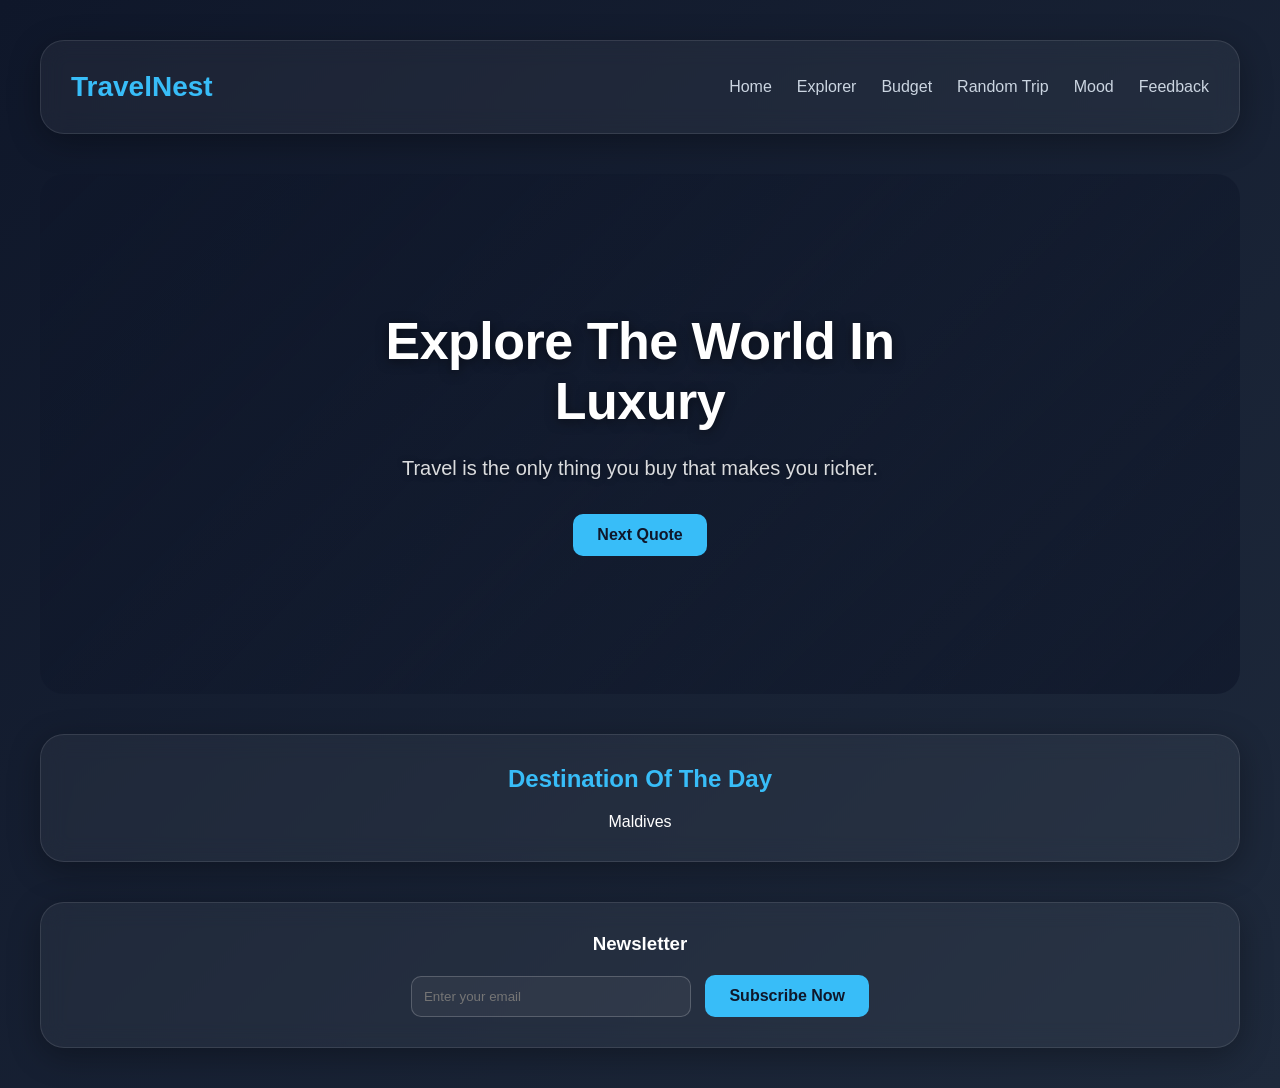
==== index.html @ 4384588a "My first commit" ====
<!DOCTYPE html>
<html lang="en">
<head>
<meta charset="UTF-8">
<meta name="viewport" content="width=device-width, initial-scale=1.0">
<title>TravelNest</title>
<link rel="stylesheet" href="style.css">
</head>
<body>

<nav class="navbar glass">
    <h2>TravelNest</h2>
    <div class="menu-btn" onclick="toggleMenu()">☰</div>
    <ul class="nav-links">
        <li><a href="index.html">Home</a></li>
        <li><a href="explorer.html">Explorer</a></li>
        <li><a href="budget.html">Budget</a></li>
        <li><a href="random.html">Random Trip</a></li>
        <li><a href="mood.html">Mood</a></li>
        <li><a href="feedback.html">Feedback</a></li>
    </ul>
</nav>

<div class="container">
    <header class="hero" style="background-image: url('https://images.unsplash.com/photo-1476514525535-07fb3b4ae5f1?auto=format&fit=crop&w=1920&q=80');">
        <div class="hero-overlay"></div>
        <div class="hero-text">
            <h1>Explore The World In Luxury</h1>
            <p id="quote">Travel is the only thing you buy that makes you richer.</p>
            <button onclick="changeQuote()">Next Quote</button>
        </div>
    </header>

    <section class="glass section">
        <h2>Destination Of The Day</h2>
        <p id="dailyDestination"></p>
    </section>

    <footer class="glass footer">
        <h3>Newsletter</h3>
        <div class="newsletter-form">
            <input type="email" id="email" placeholder="Enter your email">
            <button onclick="saveEmail()">Subscribe Now</button>
        </div>
    </footer>
</div>

<script src="script.js"></script>
</body>
</html>
---- style.css ----
* {
    margin: 0;
    padding: 0;
    box-sizing: border-box;
    font-family: 'Segoe UI', Tahoma, Geneva, Verdana, sans-serif;
}

body {
    background: linear-gradient(135deg, #0f172a, #1e293b);
    color: white;
    min-height: 100vh;
    padding: 40px;
}

.navbar {
    display: flex;
    justify-content: space-between;
    align-items: center;
    margin-bottom: 40px;
}

.navbar h2 {
    color: #38bdf8;
    font-size: 28px;
}

.nav-links {
    display: flex;
    gap: 25px;
    list-style: none;
}

.nav-links a {
    color: #cbd5e1;
    text-decoration: none;
    font-weight: 500;
}

.nav-links a:hover {
    color: white;
}

.glass {
    background: rgba(255, 255, 255, 0.05);
    backdrop-filter: blur(12px);
    border: 1px solid rgba(255, 255, 255, 0.1);
    border-radius: 24px;
    padding: 30px;
    box-shadow: 0 8px 32px rgba(0, 0, 0, 0.3);
}

.hero {
    position: relative;
    width: 100%;
    min-height: 520px;
    border-radius: 24px;
    overflow: hidden;
    margin-bottom: 40px;
    background-size: cover;
    background-position: center;
    background-repeat: no-repeat;
    display: flex;
    align-items: center;
    justify-content: center;
}

.hero-overlay {
    position: absolute;
    inset: 0;
    background: linear-gradient(
        135deg,
        rgba(15, 23, 42, 0.70) 0%,
        rgba(15, 23, 42, 0.45) 50%,
        rgba(15, 23, 42, 0.70) 100%
    );
    z-index: 1;
}

.hero-text {
    position: relative;
    z-index: 2;
    text-align: center;
    max-width: 700px;
    padding: 40px 30px;
}

.hero h1 {
    font-size: 52px;
    margin-bottom: 20px;
    line-height: 1.15;
    color: #ffffff;
    text-shadow: 0 2px 12px rgba(0, 0, 0, 0.5);
    letter-spacing: -0.5px;
}

.hero p {
    font-size: 20px;
    color: rgba(255, 255, 255, 0.85);
    margin-bottom: 30px;
    text-shadow: 0 1px 6px rgba(0, 0, 0, 0.4);
    line-height: 1.6;
}

button {
    padding: 12px 24px;
    border: none;
    border-radius: 10px;
    background: #38bdf8;
    color: #0f172a;
    cursor: pointer;
    font-weight: bold;
    font-size: 16px;
}

button:hover {
    background: #7dd3fc;
}

.section {
    margin-top: 40px;
    text-align: center;
}

.section h2 {
    margin-bottom: 20px;
    color: #38bdf8;
}

.footer {
    margin-top: 40px;
    text-align: center;
}

.footer h3 {
    margin-bottom: 20px;
}

.footer input {
    padding: 12px;
    width: 280px;
    border: 1px solid rgba(255, 255, 255, 0.2);
    background: rgba(255, 255, 255, 0.05);
    color: white;
    border-radius: 10px;
    margin-right: 10px;
    outline: none;
}

.footer input:focus {
    border-color: #38bdf8;
}

@media(max-width:768px) {

    .hero {
        min-height: 380px;
    }

    .navbar {
        flex-direction: column;
        gap: 15px;
    }

    .nav-links {
        flex-wrap: wrap;
        justify-content: center;
    }

    .hero h1 {
        font-size: 30px;
    }

}

/* --- Explorer Page CSS --- */

.filters {
    display: flex;
    gap: 10px;
    justify-content: center;
    margin-top: 20px;
    flex-wrap: wrap;
}

.filters input, .filters select {
    padding: 10px 15px;
    border-radius: 8px;
    border: 1px solid rgba(255, 255, 255, 0.2);
    background: rgba(255, 255, 255, 0.1);
    color: white;
    outline: none;
}

.filters input::placeholder {
    color: #cbd5e1;
}

.filters button {
    padding: 10px 20px;
}

#cardContainer {
    display: grid;
    grid-template-columns: repeat(auto-fill, minmax(260px, 1fr));
    gap: 25px;
    margin-top: 40px;
    padding-bottom: 40px;
}

.destination-card {
    background: white;
    color: #0f172a;
    border-radius: 12px;
    overflow: hidden;
    cursor: pointer;
    box-shadow: 0 4px 6px rgba(0, 0, 0, 0.1);
}

.destination-card:hover {
    box-shadow: 0 10px 15px rgba(0, 0, 0, 0.2);
}

.card-img-wrapper {
    height: 160px;
    width: 100%;
    background-color: #e2e8f0; /* Light grey placeholder color */
    overflow: hidden;
}

.card-img-wrapper img {
    width: 100%;
    height: 100%;
    object-fit: cover;
}

.card-info {
    padding: 20px;
}

.card-info h3 {
    margin-bottom: 5px;
    font-size: 20px;
    color: #0f172a;
}

.card-info p {
    font-size: 14px;
    color: #64748b;
}

/* Modal CSS matching the image */
.modal {
    position: fixed;
    top: 0;
    left: 0;
    width: 100%;
    height: 100%;
    background: rgba(0, 0, 0, 0.6);
    display: none;
    justify-content: center;
    align-items: center;
    z-index: 1000;
}

.modal-content {
    background: white;
    color: #0f172a;
    width: 90%;
    max-width: 600px;
    padding: 30px;
    border-radius: 12px;
    position: relative;
    box-shadow: 0 20px 25px -5px rgba(0, 0, 0, 0.1), 0 10px 10px -5px rgba(0, 0, 0, 0.04);
}

.close-btn {
    position: absolute;
    top: 15px;
    right: 20px;
    font-size: 24px;
    cursor: pointer;
    color: #64748b;
}

.close-btn:hover {
    color: #0f172a;
}

#modalTitle {
    font-size: 28px;
    margin-bottom: 15px;
    color: #0f172a;
}

.modal-desc {
    font-size: 16px;
    line-height: 1.5;
    color: #475569;
    margin-bottom: 25px;
}

.modal-content h3 {
    font-size: 20px;
    margin-bottom: 10px;
    margin-top: 20px;
    color: #0f172a;
}

.attractions-list {
    margin-bottom: 25px;
    padding-left: 20px;
    color: #475569;
    line-height: 1.6;
}

.budget-table {
    width: 100%;
    border-collapse: collapse;
    margin-top: 10px;
}

.budget-table th, .budget-table td {
    border: 1px solid #e2e8f0;
    padding: 12px 15px;
    text-align: left;
}

.budget-table th {
    background-color: #f8fafc;
    font-weight: 600;
    color: #0f172a;
}

.budget-table td {
    color: #475569;
}

.progress-wrap{
    width:100%;
    height:22px;
    background:rgba(255,255,255,0.08);
    border-radius:30px;
    overflow:hidden;
    margin-top:15px;
}

.progress-bar{
    width:0%;
    height:100%;
    background:linear-gradient(90deg,#ffd86b,#ffb347);
    border-radius:30px;
}

/* ========================================
   Budget Page Styles
   ======================================== */

.page-box {
    margin-bottom: 24px;
    padding: 32px 36px;
    text-align: center;
}

/* --- Header Section --- */
.page-box h1 {
    font-size: 36px;
    color: #38bdf8;
    margin-bottom: 8px;
}

.page-box > p {
    color: #94a3b8;
    font-size: 16px;
    line-height: 1.6;
}

/* --- Form Controls --- */
.page-box .filters {
    gap: 14px;
    margin-top: 0;
}

.page-box .filters select,
.page-box .filters input[type="number"] {
    padding: 12px 18px;
    border-radius: 12px;
    border: 1px solid rgba(255, 255, 255, 0.12);
    background: rgba(255, 255, 255, 0.06);
    color: #e2e8f0;
    font-size: 15px;
    min-width: 200px;
    outline: none;
}

.page-box .filters select:focus,
.page-box .filters input[type="number"]:focus {
    border-color: #38bdf8;
}

.page-box .filters input[type="number"]::placeholder {
    color: #64748b;
}

/* Custom select arrow */
.page-box .filters select {
    background-image: url("data:image/svg+xml,%3Csvg xmlns='http://www.w3.org/2000/svg' width='12' height='12' viewBox='0 0 12 12'%3E%3Cpath fill='%2394a3b8' d='M6 8.825L.35 3.175l.7-.7L6 7.425l4.95-4.95.7.7z'/%3E%3C/svg%3E");
    background-repeat: no-repeat;
    background-position: right 14px center;
    padding-right: 36px;
}

.page-box .filters select option {
    background: #1e293b;
    color: #e2e8f0;
}

/* --- Results Section --- */
.page-box h2 {
    font-size: 24px;
    color: #38bdf8;
    margin-bottom: 16px;
}

/* Total cost callout */
.page-box h3#totalCost,
.page-box h3 {
    font-size: 42px;
    font-weight: 700;
    color: #ffd86b;
    margin: 16px 0 12px;
}

/* Trip text & status */
#tripText {
    color: #cbd5e1;
    font-size: 15px;
    line-height: 1.5;
}

#budgetStatus {
    font-size: 14px;
    font-weight: 600;
    color: #94a3b8;
    letter-spacing: 0.5px;
    text-transform: uppercase;
    margin-bottom: 4px;
}

/* Progress bar tweaks */
.page-box .progress-wrap {
    margin-top: 20px;
    height: 14px;
    border-radius: 20px;
    background: rgba(255, 255, 255, 0.06);
    border: 1px solid rgba(255, 255, 255, 0.08);
}

.page-box .progress-bar {
    height: 100%;
    border-radius: 20px;
}

/* Save / action buttons inside page-box */
.page-box button {
    margin-top: 12px;
    padding: 13px 32px;
    border-radius: 12px;
    font-size: 15px;
    font-weight: 700;
    letter-spacing: 0.3px;
    text-transform: uppercase;
}

/* --- Saved Budget Section --- */
#savedTrip {
    color: #94a3b8;
    font-size: 15px;
    padding: 16px;
    border-radius: 12px;
    background: rgba(255, 255, 255, 0.03);
    border: 1px dashed rgba(255, 255, 255, 0.1);
    margin-top: 12px;
    line-height: 1.8;
    text-align: left;
    white-space: pre-line;
}

/* ========================================
   Budget Page Responsive
   ======================================== */
@media (max-width: 768px) {
    .page-box {
        padding: 24px 20px;
        margin-bottom: 18px;
    }

    .page-box h1 {
        font-size: 26px;
    }

    .page-box h3#totalCost,
    .page-box h3 {
        font-size: 36px;
    }

    .page-box .filters select,
    .page-box .filters input[type="number"] {
        min-width: 100%;
    }

    .page-box .filters {
        flex-direction: column;
        align-items: stretch;
    }
}

/* Mobile menu toggle */
.menu-btn {
    display: none;
    font-size: 28px;
    cursor: pointer;
    color: #38bdf8;
}

@media (max-width: 768px) {
    .menu-btn {
        display: block;
    }

    .nav-links {
        display: none;
        flex-direction: column;
        width: 100%;
        text-align: center;
        gap: 12px;
        padding-top: 10px;
    }

    .nav-links.active {
        display: flex;
    }
}

.center-box{
    text-align:center;
}

.random-card{
    margin:auto;
    margin-top:20px;
    max-width:400px;
    padding:25px;
    border-radius:10px;
    font-size:24px;
    font-weight:bold;
    color:#ffd86b;
    background:rgba(255,255,255,0.05);
}

#wishlistText {
    color:#94a3b8;
    font-size:15px;
    padding:14px;
    margin-top:10px;
    line-height:1.8;
    text-align:left;
    white-space:pre-line;
}
#travelResult {
    color: #94a3b8;
    font-size: 15px;
    padding: 14px;
    margin-top: 10px;
    line-height: 1.8;
    text-align: left;
    white-space: pre-line;
}

textarea{
    width:100%;
    min-height:140px;
    padding:12px;
    border:none;
    border-radius:10px;
    resize:none;
}

#formResult{
    margin-top:15px;
    color:#ffd86b;
    font-size:18px;
}

.faq-box{
    margin-top:10px;
}

.faq-btn{
    width:100%;
    text-align:left;
    margin-top:10px;
    background:rgba(255,255,255,0.08);
    color:white;
}

.faq-answer{
    display:none;
    padding:15px;
    margin-top:5px;
    border-radius:12px;
    background:rgba(255,255,255,0.05);
    line-height:1.7;
}
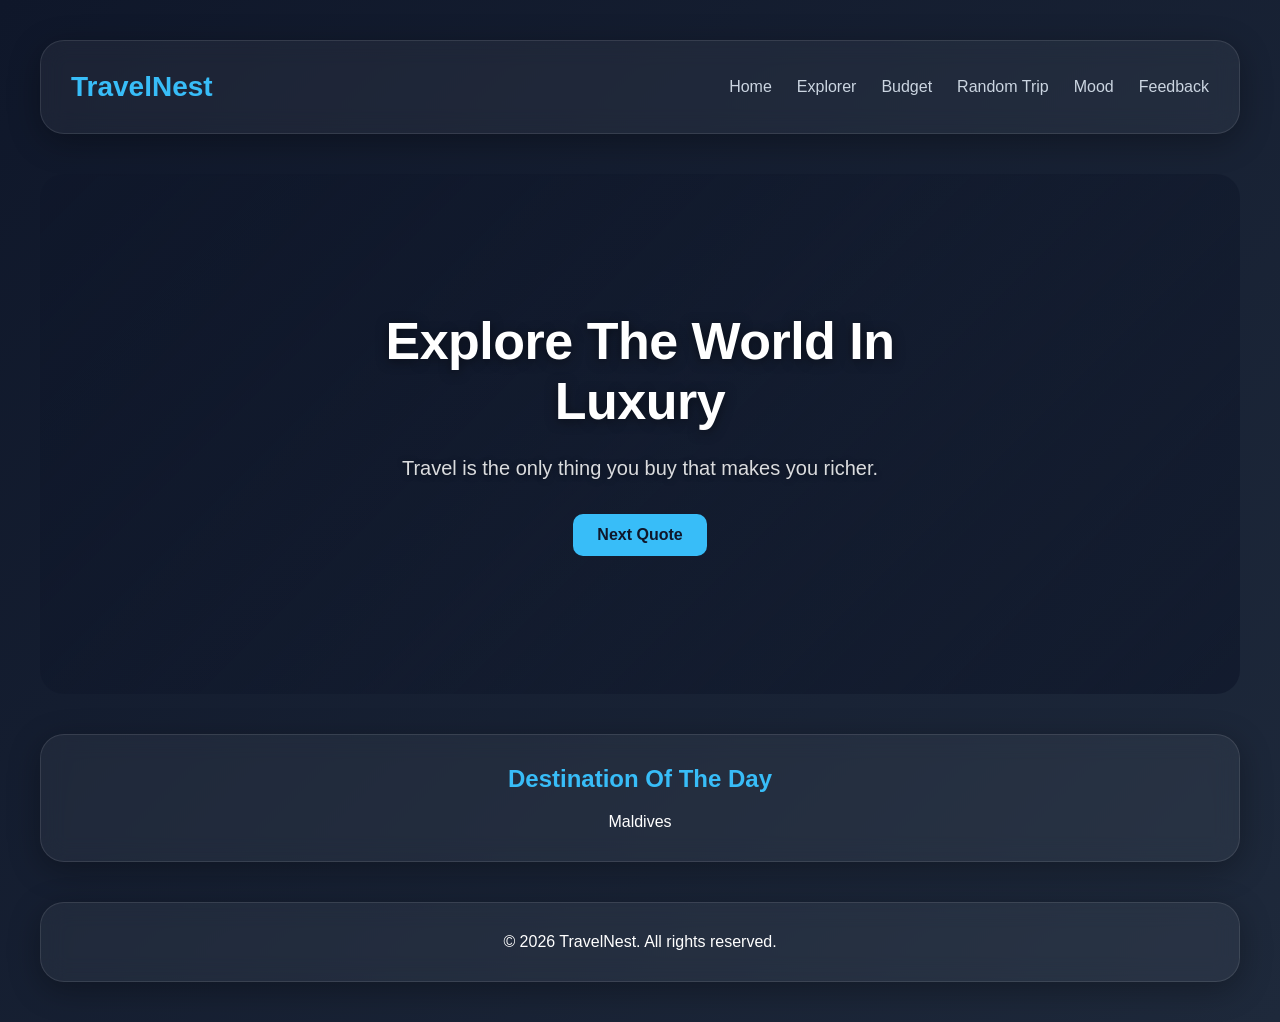
==== commit a0a45999: "Added the footer and images" ====
--- a/index.html
+++ b/index.html
@@ -1,50 +1,53 @@
-<!DOCTYPE html>
-<html lang="en">
-<head>
-<meta charset="UTF-8">
-<meta name="viewport" content="width=device-width, initial-scale=1.0">
-<title>TravelNest</title>
-<link rel="stylesheet" href="style.css">
-</head>
-<body>
-
-<nav class="navbar glass">
-    <h2>TravelNest</h2>
-    <div class="menu-btn" onclick="toggleMenu()">☰</div>
-    <ul class="nav-links">
-        <li><a href="index.html">Home</a></li>
-        <li><a href="explorer.html">Explorer</a></li>
-        <li><a href="budget.html">Budget</a></li>
-        <li><a href="random.html">Random Trip</a></li>
-        <li><a href="mood.html">Mood</a></li>
-        <li><a href="feedback.html">Feedback</a></li>
-    </ul>
-</nav>
-
-<div class="container">
-    <header class="hero" style="background-image: url('https://images.unsplash.com/photo-1476514525535-07fb3b4ae5f1?auto=format&fit=crop&w=1920&q=80');">
-        <div class="hero-overlay"></div>
-        <div class="hero-text">
-            <h1>Explore The World In Luxury</h1>
-            <p id="quote">Travel is the only thing you buy that makes you richer.</p>
-            <button onclick="changeQuote()">Next Quote</button>
-        </div>
-    </header>
-
-    <section class="glass section">
-        <h2>Destination Of The Day</h2>
-        <p id="dailyDestination"></p>
-    </section>
-
-    <footer class="glass footer">
-        <h3>Newsletter</h3>
-        <div class="newsletter-form">
-            <input type="email" id="email" placeholder="Enter your email">
-            <button onclick="saveEmail()">Subscribe Now</button>
-        </div>
-    </footer>
-</div>
-
-<script src="script.js"></script>
-</body>
+<!DOCTYPE html>
+<html lang="en">
+
+<head>
+    <meta charset="UTF-8">
+    <meta name="viewport" content="width=device-width, initial-scale=1.0">
+    <title>TravelNest</title>
+    <link rel="stylesheet" href="style.css">
+</head>
+
+<body>
+
+    <nav class="navbar glass">
+        <h2>TravelNest</h2>
+        <div class="menu-btn" onclick="toggleMenu()">☰</div>
+        <ul class="nav-links">
+            <li><a href="index.html">Home</a></li>
+            <li><a href="explorer.html">Explorer</a></li>
+            <li><a href="budget.html">Budget</a></li>
+            <li><a href="random.html">Random Trip</a></li>
+            <li><a href="mood.html">Mood</a></li>
+            <li><a href="feedback.html">Feedback</a></li>
+        </ul>
+    </nav>
+
+    <div class="container">
+        <header class="hero"
+            style="background-image: url('https://images.unsplash.com/photo-1476514525535-07fb3b4ae5f1?auto=format&fit=crop&w=1920&q=80');">
+            <div class="hero-overlay"></div>
+            <div class="hero-text">
+                <h1>Explore The World In Luxury</h1>
+                <p id="quote">Travel is the only thing you buy that makes you richer.</p>
+                <button onclick="changeQuote()">Next Quote</button>
+            </div>
+        </header>
+
+        <section class="glass section">
+            <h2>Destination Of The Day</h2>
+            <p id="dailyDestination"></p>
+        </section>
+
+    </div>
+
+    <footer class="glass footer">
+        <div class="footer-bottom">
+            <p>&copy; 2026 TravelNest. All rights reserved.</p>
+        </div>
+    </footer>
+
+    <script src="script.js"></script>
+</body>
+
 </html>
--- a/style.css
+++ b/style.css
@@ -1,613 +1,615 @@
-* {
-    margin: 0;
-    padding: 0;
-    box-sizing: border-box;
-    font-family: 'Segoe UI', Tahoma, Geneva, Verdana, sans-serif;
-}
-
-body {
-    background: linear-gradient(135deg, #0f172a, #1e293b);
-    color: white;
-    min-height: 100vh;
-    padding: 40px;
-}
-
-.navbar {
-    display: flex;
-    justify-content: space-between;
-    align-items: center;
-    margin-bottom: 40px;
-}
-
-.navbar h2 {
-    color: #38bdf8;
-    font-size: 28px;
-}
-
-.nav-links {
-    display: flex;
-    gap: 25px;
-    list-style: none;
-}
-
-.nav-links a {
-    color: #cbd5e1;
-    text-decoration: none;
-    font-weight: 500;
-}
-
-.nav-links a:hover {
-    color: white;
-}
-
-.glass {
-    background: rgba(255, 255, 255, 0.05);
-    backdrop-filter: blur(12px);
-    border: 1px solid rgba(255, 255, 255, 0.1);
-    border-radius: 24px;
-    padding: 30px;
-    box-shadow: 0 8px 32px rgba(0, 0, 0, 0.3);
-}
-
-.hero {
-    position: relative;
-    width: 100%;
-    min-height: 520px;
-    border-radius: 24px;
-    overflow: hidden;
-    margin-bottom: 40px;
-    background-size: cover;
-    background-position: center;
-    background-repeat: no-repeat;
-    display: flex;
-    align-items: center;
-    justify-content: center;
-}
-
-.hero-overlay {
-    position: absolute;
-    inset: 0;
-    background: linear-gradient(
-        135deg,
-        rgba(15, 23, 42, 0.70) 0%,
-        rgba(15, 23, 42, 0.45) 50%,
-        rgba(15, 23, 42, 0.70) 100%
-    );
-    z-index: 1;
-}
-
-.hero-text {
-    position: relative;
-    z-index: 2;
-    text-align: center;
-    max-width: 700px;
-    padding: 40px 30px;
-}
-
-.hero h1 {
-    font-size: 52px;
-    margin-bottom: 20px;
-    line-height: 1.15;
-    color: #ffffff;
-    text-shadow: 0 2px 12px rgba(0, 0, 0, 0.5);
-    letter-spacing: -0.5px;
-}
-
-.hero p {
-    font-size: 20px;
-    color: rgba(255, 255, 255, 0.85);
-    margin-bottom: 30px;
-    text-shadow: 0 1px 6px rgba(0, 0, 0, 0.4);
-    line-height: 1.6;
-}
-
-button {
-    padding: 12px 24px;
-    border: none;
-    border-radius: 10px;
-    background: #38bdf8;
-    color: #0f172a;
-    cursor: pointer;
-    font-weight: bold;
-    font-size: 16px;
-}
-
-button:hover {
-    background: #7dd3fc;
-}
-
-.section {
-    margin-top: 40px;
-    text-align: center;
-}
-
-.section h2 {
-    margin-bottom: 20px;
-    color: #38bdf8;
-}
-
-.footer {
-    margin-top: 40px;
-    text-align: center;
-}
-
-.footer h3 {
-    margin-bottom: 20px;
-}
-
-.footer input {
-    padding: 12px;
-    width: 280px;
-    border: 1px solid rgba(255, 255, 255, 0.2);
-    background: rgba(255, 255, 255, 0.05);
-    color: white;
-    border-radius: 10px;
-    margin-right: 10px;
-    outline: none;
-}
-
-.footer input:focus {
-    border-color: #38bdf8;
-}
-
-@media(max-width:768px) {
-
-    .hero {
-        min-height: 380px;
-    }
-
-    .navbar {
-        flex-direction: column;
-        gap: 15px;
-    }
-
-    .nav-links {
-        flex-wrap: wrap;
-        justify-content: center;
-    }
-
-    .hero h1 {
-        font-size: 30px;
-    }
-
-}
-
-/* --- Explorer Page CSS --- */
-
-.filters {
-    display: flex;
-    gap: 10px;
-    justify-content: center;
-    margin-top: 20px;
-    flex-wrap: wrap;
-}
-
-.filters input, .filters select {
-    padding: 10px 15px;
-    border-radius: 8px;
-    border: 1px solid rgba(255, 255, 255, 0.2);
-    background: rgba(255, 255, 255, 0.1);
-    color: white;
-    outline: none;
-}
-
-.filters input::placeholder {
-    color: #cbd5e1;
-}
-
-.filters button {
-    padding: 10px 20px;
-}
-
-#cardContainer {
-    display: grid;
-    grid-template-columns: repeat(auto-fill, minmax(260px, 1fr));
-    gap: 25px;
-    margin-top: 40px;
-    padding-bottom: 40px;
-}
-
-.destination-card {
-    background: white;
-    color: #0f172a;
-    border-radius: 12px;
-    overflow: hidden;
-    cursor: pointer;
-    box-shadow: 0 4px 6px rgba(0, 0, 0, 0.1);
-}
-
-.destination-card:hover {
-    box-shadow: 0 10px 15px rgba(0, 0, 0, 0.2);
-}
-
-.card-img-wrapper {
-    height: 160px;
-    width: 100%;
-    background-color: #e2e8f0; /* Light grey placeholder color */
-    overflow: hidden;
-}
-
-.card-img-wrapper img {
-    width: 100%;
-    height: 100%;
-    object-fit: cover;
-}
-
-.card-info {
-    padding: 20px;
-}
-
-.card-info h3 {
-    margin-bottom: 5px;
-    font-size: 20px;
-    color: #0f172a;
-}
-
-.card-info p {
-    font-size: 14px;
-    color: #64748b;
-}
-
-/* Modal CSS matching the image */
-.modal {
-    position: fixed;
-    top: 0;
-    left: 0;
-    width: 100%;
-    height: 100%;
-    background: rgba(0, 0, 0, 0.6);
-    display: none;
-    justify-content: center;
-    align-items: center;
-    z-index: 1000;
-}
-
-.modal-content {
-    background: white;
-    color: #0f172a;
-    width: 90%;
-    max-width: 600px;
-    padding: 30px;
-    border-radius: 12px;
-    position: relative;
-    box-shadow: 0 20px 25px -5px rgba(0, 0, 0, 0.1), 0 10px 10px -5px rgba(0, 0, 0, 0.04);
-}
-
-.close-btn {
-    position: absolute;
-    top: 15px;
-    right: 20px;
-    font-size: 24px;
-    cursor: pointer;
-    color: #64748b;
-}
-
-.close-btn:hover {
-    color: #0f172a;
-}
-
-#modalTitle {
-    font-size: 28px;
-    margin-bottom: 15px;
-    color: #0f172a;
-}
-
-.modal-desc {
-    font-size: 16px;
-    line-height: 1.5;
-    color: #475569;
-    margin-bottom: 25px;
-}
-
-.modal-content h3 {
-    font-size: 20px;
-    margin-bottom: 10px;
-    margin-top: 20px;
-    color: #0f172a;
-}
-
-.attractions-list {
-    margin-bottom: 25px;
-    padding-left: 20px;
-    color: #475569;
-    line-height: 1.6;
-}
-
-.budget-table {
-    width: 100%;
-    border-collapse: collapse;
-    margin-top: 10px;
-}
-
-.budget-table th, .budget-table td {
-    border: 1px solid #e2e8f0;
-    padding: 12px 15px;
-    text-align: left;
-}
-
-.budget-table th {
-    background-color: #f8fafc;
-    font-weight: 600;
-    color: #0f172a;
-}
-
-.budget-table td {
-    color: #475569;
-}
-
-.progress-wrap{
-    width:100%;
-    height:22px;
-    background:rgba(255,255,255,0.08);
-    border-radius:30px;
-    overflow:hidden;
-    margin-top:15px;
-}
-
-.progress-bar{
-    width:0%;
-    height:100%;
-    background:linear-gradient(90deg,#ffd86b,#ffb347);
-    border-radius:30px;
-}
-
-/* ========================================
-   Budget Page Styles
-   ======================================== */
-
-.page-box {
-    margin-bottom: 24px;
-    padding: 32px 36px;
-    text-align: center;
-}
-
-/* --- Header Section --- */
-.page-box h1 {
-    font-size: 36px;
-    color: #38bdf8;
-    margin-bottom: 8px;
-}
-
-.page-box > p {
-    color: #94a3b8;
-    font-size: 16px;
-    line-height: 1.6;
-}
-
-/* --- Form Controls --- */
-.page-box .filters {
-    gap: 14px;
-    margin-top: 0;
-}
-
-.page-box .filters select,
-.page-box .filters input[type="number"] {
-    padding: 12px 18px;
-    border-radius: 12px;
-    border: 1px solid rgba(255, 255, 255, 0.12);
-    background: rgba(255, 255, 255, 0.06);
-    color: #e2e8f0;
-    font-size: 15px;
-    min-width: 200px;
-    outline: none;
-}
-
-.page-box .filters select:focus,
-.page-box .filters input[type="number"]:focus {
-    border-color: #38bdf8;
-}
-
-.page-box .filters input[type="number"]::placeholder {
-    color: #64748b;
-}
-
-/* Custom select arrow */
-.page-box .filters select {
-    background-image: url("data:image/svg+xml,%3Csvg xmlns='http://www.w3.org/2000/svg' width='12' height='12' viewBox='0 0 12 12'%3E%3Cpath fill='%2394a3b8' d='M6 8.825L.35 3.175l.7-.7L6 7.425l4.95-4.95.7.7z'/%3E%3C/svg%3E");
-    background-repeat: no-repeat;
-    background-position: right 14px center;
-    padding-right: 36px;
-}
-
-.page-box .filters select option {
-    background: #1e293b;
-    color: #e2e8f0;
-}
-
-/* --- Results Section --- */
-.page-box h2 {
-    font-size: 24px;
-    color: #38bdf8;
-    margin-bottom: 16px;
-}
-
-/* Total cost callout */
-.page-box h3#totalCost,
-.page-box h3 {
-    font-size: 42px;
-    font-weight: 700;
-    color: #ffd86b;
-    margin: 16px 0 12px;
-}
-
-/* Trip text & status */
-#tripText {
-    color: #cbd5e1;
-    font-size: 15px;
-    line-height: 1.5;
-}
-
-#budgetStatus {
-    font-size: 14px;
-    font-weight: 600;
-    color: #94a3b8;
-    letter-spacing: 0.5px;
-    text-transform: uppercase;
-    margin-bottom: 4px;
-}
-
-/* Progress bar tweaks */
-.page-box .progress-wrap {
-    margin-top: 20px;
-    height: 14px;
-    border-radius: 20px;
-    background: rgba(255, 255, 255, 0.06);
-    border: 1px solid rgba(255, 255, 255, 0.08);
-}
-
-.page-box .progress-bar {
-    height: 100%;
-    border-radius: 20px;
-}
-
-/* Save / action buttons inside page-box */
-.page-box button {
-    margin-top: 12px;
-    padding: 13px 32px;
-    border-radius: 12px;
-    font-size: 15px;
-    font-weight: 700;
-    letter-spacing: 0.3px;
-    text-transform: uppercase;
-}
-
-/* --- Saved Budget Section --- */
-#savedTrip {
-    color: #94a3b8;
-    font-size: 15px;
-    padding: 16px;
-    border-radius: 12px;
-    background: rgba(255, 255, 255, 0.03);
-    border: 1px dashed rgba(255, 255, 255, 0.1);
-    margin-top: 12px;
-    line-height: 1.8;
-    text-align: left;
-    white-space: pre-line;
-}
-
-/* ========================================
-   Budget Page Responsive
-   ======================================== */
-@media (max-width: 768px) {
-    .page-box {
-        padding: 24px 20px;
-        margin-bottom: 18px;
-    }
-
-    .page-box h1 {
-        font-size: 26px;
-    }
-
-    .page-box h3#totalCost,
-    .page-box h3 {
-        font-size: 36px;
-    }
-
-    .page-box .filters select,
-    .page-box .filters input[type="number"] {
-        min-width: 100%;
-    }
-
-    .page-box .filters {
-        flex-direction: column;
-        align-items: stretch;
-    }
-}
-
-/* Mobile menu toggle */
-.menu-btn {
-    display: none;
-    font-size: 28px;
-    cursor: pointer;
-    color: #38bdf8;
-}
-
-@media (max-width: 768px) {
-    .menu-btn {
-        display: block;
-    }
-
-    .nav-links {
-        display: none;
-        flex-direction: column;
-        width: 100%;
-        text-align: center;
-        gap: 12px;
-        padding-top: 10px;
-    }
-
-    .nav-links.active {
-        display: flex;
-    }
-}
-
-.center-box{
-    text-align:center;
-}
-
-.random-card{
-    margin:auto;
-    margin-top:20px;
-    max-width:400px;
-    padding:25px;
-    border-radius:10px;
-    font-size:24px;
-    font-weight:bold;
-    color:#ffd86b;
-    background:rgba(255,255,255,0.05);
-}
-
-#wishlistText {
-    color:#94a3b8;
-    font-size:15px;
-    padding:14px;
-    margin-top:10px;
-    line-height:1.8;
-    text-align:left;
-    white-space:pre-line;
-}
-#travelResult {
-    color: #94a3b8;
-    font-size: 15px;
-    padding: 14px;
-    margin-top: 10px;
-    line-height: 1.8;
-    text-align: left;
-    white-space: pre-line;
-}
-
-textarea{
-    width:100%;
-    min-height:140px;
-    padding:12px;
-    border:none;
-    border-radius:10px;
-    resize:none;
-}
-
-#formResult{
-    margin-top:15px;
-    color:#ffd86b;
-    font-size:18px;
-}
-
-.faq-box{
-    margin-top:10px;
-}
-
-.faq-btn{
-    width:100%;
-    text-align:left;
-    margin-top:10px;
-    background:rgba(255,255,255,0.08);
-    color:white;
-}
-
-.faq-answer{
-    display:none;
-    padding:15px;
-    margin-top:5px;
-    border-radius:12px;
-    background:rgba(255,255,255,0.05);
-    line-height:1.7;
+* {
+    margin: 0;
+    padding: 0;
+    box-sizing: border-box;
+    font-family: 'Segoe UI', Tahoma, Geneva, Verdana, sans-serif;
+}
+
+body {
+    background: linear-gradient(135deg, #0f172a, #1e293b);
+    color: white;
+    min-height: 100vh;
+    padding: 40px;
+}
+
+.navbar {
+    display: flex;
+    justify-content: space-between;
+    align-items: center;
+    margin-bottom: 40px;
+}
+
+.navbar h2 {
+    color: #38bdf8;
+    font-size: 28px;
+}
+
+.nav-links {
+    display: flex;
+    gap: 25px;
+    list-style: none;
+}
+
+.nav-links a {
+    color: #cbd5e1;
+    text-decoration: none;
+    font-weight: 500;
+}
+
+.nav-links a:hover {
+    color: white;
+}
+
+.glass {
+    background: rgba(255, 255, 255, 0.05);
+    backdrop-filter: blur(12px);
+    border: 1px solid rgba(255, 255, 255, 0.1);
+    border-radius: 24px;
+    padding: 30px;
+    box-shadow: 0 8px 32px rgba(0, 0, 0, 0.3);
+}
+
+.hero {
+    position: relative;
+    width: 100%;
+    min-height: 520px;
+    border-radius: 24px;
+    overflow: hidden;
+    margin-bottom: 40px;
+    background-size: cover;
+    background-position: center;
+    background-repeat: no-repeat;
+    display: flex;
+    align-items: center;
+    justify-content: center;
+}
+
+.hero-overlay {
+    position: absolute;
+    inset: 0;
+    background: linear-gradient(135deg,
+            rgba(15, 23, 42, 0.70) 0%,
+            rgba(15, 23, 42, 0.45) 50%,
+            rgba(15, 23, 42, 0.70) 100%);
+    z-index: 1;
+}
+
+.hero-text {
+    position: relative;
+    z-index: 2;
+    text-align: center;
+    max-width: 700px;
+    padding: 40px 30px;
+}
+
+.hero h1 {
+    font-size: 52px;
+    margin-bottom: 20px;
+    line-height: 1.15;
+    color: #ffffff;
+    text-shadow: 0 2px 12px rgba(0, 0, 0, 0.5);
+    letter-spacing: -0.5px;
+}
+
+.hero p {
+    font-size: 20px;
+    color: rgba(255, 255, 255, 0.85);
+    margin-bottom: 30px;
+    text-shadow: 0 1px 6px rgba(0, 0, 0, 0.4);
+    line-height: 1.6;
+}
+
+button {
+    padding: 12px 24px;
+    border: none;
+    border-radius: 10px;
+    background: #38bdf8;
+    color: #0f172a;
+    cursor: pointer;
+    font-weight: bold;
+    font-size: 16px;
+}
+
+button:hover {
+    background: #7dd3fc;
+}
+
+.section {
+    margin-top: 40px;
+    text-align: center;
+}
+
+.section h2 {
+    margin-bottom: 20px;
+    color: #38bdf8;
+}
+
+.footer {
+    margin-top: 40px;
+    text-align: center;
+}
+
+.footer h3 {
+    margin-bottom: 20px;
+}
+
+.footer input {
+    padding: 12px;
+    width: 280px;
+    border: 1px solid rgba(255, 255, 255, 0.2);
+    background: rgba(255, 255, 255, 0.05);
+    color: white;
+    border-radius: 10px;
+    margin-right: 10px;
+    outline: none;
+}
+
+.footer input:focus {
+    border-color: #38bdf8;
+}
+
+@media(max-width:768px) {
+
+    .hero {
+        min-height: 380px;
+    }
+
+    .navbar {
+        flex-direction: column;
+        gap: 15px;
+    }
+
+    .nav-links {
+        flex-wrap: wrap;
+        justify-content: center;
+    }
+
+    .hero h1 {
+        font-size: 30px;
+    }
+
+}
+
+/* --- Explorer Page CSS --- */
+
+.filters {
+    display: flex;
+    gap: 10px;
+    justify-content: center;
+    margin-top: 20px;
+    flex-wrap: wrap;
+}
+
+.filters input,
+.filters select {
+    padding: 10px 15px;
+    border-radius: 8px;
+    border: 1px solid rgba(255, 255, 255, 0.2);
+    background: rgba(255, 255, 255, 0.1);
+    color: white;
+    outline: none;
+}
+
+.filters input::placeholder {
+    color: #cbd5e1;
+}
+
+.filters button {
+    padding: 10px 20px;
+}
+
+#cardContainer {
+    display: grid;
+    grid-template-columns: repeat(auto-fill, minmax(260px, 1fr));
+    gap: 25px;
+    margin-top: 40px;
+    padding-bottom: 40px;
+}
+
+.destination-card {
+    background: white;
+    color: #0f172a;
+    border-radius: 12px;
+    overflow: hidden;
+    cursor: pointer;
+    box-shadow: 0 4px 6px rgba(0, 0, 0, 0.1);
+}
+
+.destination-card:hover {
+    box-shadow: 0 10px 15px rgba(0, 0, 0, 0.2);
+}
+
+.card-img-wrapper {
+    height: 160px;
+    width: 100%;
+    background-color: #e2e8f0;
+    /* Light grey placeholder color */
+    overflow: hidden;
+}
+
+.card-img-wrapper img {
+    width: 100%;
+    height: 100%;
+    object-fit: cover;
+}
+
+.card-info {
+    padding: 20px;
+}
+
+.card-info h3 {
+    margin-bottom: 5px;
+    font-size: 20px;
+    color: #0f172a;
+}
+
+.card-info p {
+    font-size: 14px;
+    color: #64748b;
+}
+
+/* Modal CSS matching the image */
+.modal {
+    position: fixed;
+    top: 0;
+    left: 0;
+    width: 100%;
+    height: 100%;
+    background: rgba(0, 0, 0, 0.6);
+    display: none;
+    justify-content: center;
+    align-items: center;
+    z-index: 1000;
+}
+
+.modal-content {
+    background: white;
+    color: #0f172a;
+    width: 90%;
+    max-width: 600px;
+    padding: 30px;
+    border-radius: 12px;
+    position: relative;
+    box-shadow: 0 20px 25px -5px rgba(0, 0, 0, 0.1), 0 10px 10px -5px rgba(0, 0, 0, 0.04);
+}
+
+.close-btn {
+    position: absolute;
+    top: 15px;
+    right: 20px;
+    font-size: 24px;
+    cursor: pointer;
+    color: #64748b;
+}
+
+.close-btn:hover {
+    color: #0f172a;
+}
+
+#modalTitle {
+    font-size: 28px;
+    margin-bottom: 15px;
+    color: #0f172a;
+}
+
+.modal-desc {
+    font-size: 16px;
+    line-height: 1.5;
+    color: #475569;
+    margin-bottom: 25px;
+}
+
+.modal-content h3 {
+    font-size: 20px;
+    margin-bottom: 10px;
+    margin-top: 20px;
+    color: #0f172a;
+}
+
+.attractions-list {
+    margin-bottom: 25px;
+    padding-left: 20px;
+    color: #475569;
+    line-height: 1.6;
+}
+
+.budget-table {
+    width: 100%;
+    border-collapse: collapse;
+    margin-top: 10px;
+}
+
+.budget-table th,
+.budget-table td {
+    border: 1px solid #e2e8f0;
+    padding: 12px 15px;
+    text-align: left;
+}
+
+.budget-table th {
+    background-color: #f8fafc;
+    font-weight: 600;
+    color: #0f172a;
+}
+
+.budget-table td {
+    color: #475569;
+}
+
+.progress-wrap {
+    width: 100%;
+    height: 22px;
+    background: rgba(255, 255, 255, 0.08);
+    border-radius: 30px;
+    overflow: hidden;
+    margin-top: 15px;
+}
+
+.progress-bar {
+    width: 0%;
+    height: 100%;
+    background: linear-gradient(90deg, #ffd86b, #ffb347);
+    border-radius: 30px;
+}
+
+/* ========================================
+   Budget Page Styles
+   ======================================== */
+
+.page-box {
+    margin-bottom: 24px;
+    padding: 32px 36px;
+    text-align: center;
+}
+
+/* --- Header Section --- */
+.page-box h1 {
+    font-size: 36px;
+    color: #38bdf8;
+    margin-bottom: 8px;
+}
+
+.page-box>p {
+    color: #94a3b8;
+    font-size: 16px;
+    line-height: 1.6;
+}
+
+/* --- Form Controls --- */
+.page-box .filters {
+    gap: 14px;
+    margin-top: 0;
+}
+
+.page-box .filters select,
+.page-box .filters input[type="number"] {
+    padding: 12px 18px;
+    border-radius: 12px;
+    border: 1px solid rgba(255, 255, 255, 0.12);
+    background: rgba(255, 255, 255, 0.06);
+    color: #e2e8f0;
+    font-size: 15px;
+    min-width: 200px;
+    outline: none;
+}
+
+.page-box .filters select:focus,
+.page-box .filters input[type="number"]:focus {
+    border-color: #38bdf8;
+}
+
+.page-box .filters input[type="number"]::placeholder {
+    color: #64748b;
+}
+
+/* Custom select arrow */
+.page-box .filters select {
+    background-image: url("data:image/svg+xml,%3Csvg xmlns='http://www.w3.org/2000/svg' width='12' height='12' viewBox='0 0 12 12'%3E%3Cpath fill='%2394a3b8' d='M6 8.825L.35 3.175l.7-.7L6 7.425l4.95-4.95.7.7z'/%3E%3C/svg%3E");
+    background-repeat: no-repeat;
+    background-position: right 14px center;
+    padding-right: 36px;
+}
+
+.page-box .filters select option {
+    background: #1e293b;
+    color: #e2e8f0;
+}
+
+/* --- Results Section --- */
+.page-box h2 {
+    font-size: 24px;
+    color: #38bdf8;
+    margin-bottom: 16px;
+}
+
+/* Total cost callout */
+.page-box h3#totalCost,
+.page-box h3 {
+    font-size: 42px;
+    font-weight: 700;
+    color: #ffd86b;
+    margin: 16px 0 12px;
+}
+
+/* Trip text & status */
+#tripText {
+    color: #cbd5e1;
+    font-size: 15px;
+    line-height: 1.5;
+}
+
+#budgetStatus {
+    font-size: 14px;
+    font-weight: 600;
+    color: #94a3b8;
+    letter-spacing: 0.5px;
+    text-transform: uppercase;
+    margin-bottom: 4px;
+}
+
+/* Progress bar tweaks */
+.page-box .progress-wrap {
+    margin-top: 20px;
+    height: 14px;
+    border-radius: 20px;
+    background: rgba(255, 255, 255, 0.06);
+    border: 1px solid rgba(255, 255, 255, 0.08);
+}
+
+.page-box .progress-bar {
+    height: 100%;
+    border-radius: 20px;
+}
+
+/* Save / action buttons inside page-box */
+.page-box button {
+    margin-top: 12px;
+    padding: 13px 32px;
+    border-radius: 12px;
+    font-size: 15px;
+    font-weight: 700;
+    letter-spacing: 0.3px;
+    text-transform: uppercase;
+}
+
+/* --- Saved Budget Section --- */
+#savedTrip {
+    color: #94a3b8;
+    font-size: 15px;
+    padding: 16px;
+    border-radius: 12px;
+    background: rgba(255, 255, 255, 0.03);
+    border: 1px dashed rgba(255, 255, 255, 0.1);
+    margin-top: 12px;
+    line-height: 1.8;
+    text-align: left;
+    white-space: pre-line;
+}
+
+/* ========================================
+   Budget Page Responsive
+   ======================================== */
+@media (max-width: 768px) {
+    .page-box {
+        padding: 24px 20px;
+        margin-bottom: 18px;
+    }
+
+    .page-box h1 {
+        font-size: 26px;
+    }
+
+    .page-box h3#totalCost,
+    .page-box h3 {
+        font-size: 36px;
+    }
+
+    .page-box .filters select,
+    .page-box .filters input[type="number"] {
+        min-width: 100%;
+    }
+
+    .page-box .filters {
+        flex-direction: column;
+        align-items: stretch;
+    }
+}
+
+/* Mobile menu toggle */
+.menu-btn {
+    display: none;
+    font-size: 28px;
+    cursor: pointer;
+    color: #38bdf8;
+}
+
+@media (max-width: 768px) {
+    .menu-btn {
+        display: block;
+    }
+
+    .nav-links {
+        display: none;
+        flex-direction: column;
+        width: 100%;
+        text-align: center;
+        gap: 12px;
+        padding-top: 10px;
+    }
+
+    .nav-links.active {
+        display: flex;
+    }
+}
+
+.center-box {
+    text-align: center;
+}
+
+.random-card {
+    margin: auto;
+    margin-top: 20px;
+    max-width: 400px;
+    padding: 25px;
+    border-radius: 10px;
+    font-size: 24px;
+    font-weight: bold;
+    color: #ffd86b;
+    background: rgba(255, 255, 255, 0.05);
+}
+
+#wishlistText {
+    color: #94a3b8;
+    font-size: 15px;
+    padding: 14px;
+    margin-top: 10px;
+    line-height: 1.8;
+    text-align: left;
+    white-space: pre-line;
+}
+
+#travelResult {
+    color: #94a3b8;
+    font-size: 15px;
+    padding: 14px;
+    margin-top: 10px;
+    line-height: 1.8;
+    text-align: left;
+    white-space: pre-line;
+}
+
+textarea {
+    width: 100%;
+    min-height: 140px;
+    padding: 12px;
+    border: none;
+    border-radius: 10px;
+    resize: none;
+}
+
+#formResult {
+    margin-top: 15px;
+    color: #ffd86b;
+    font-size: 18px;
+}
+
+.faq-box {
+    margin-top: 10px;
+}
+
+.faq-btn {
+    width: 100%;
+    text-align: left;
+    margin-top: 10px;
+    background: rgba(255, 255, 255, 0.08);
+    color: white;
+}
+
+.faq-answer {
+    display: none;
+    padding: 15px;
+    margin-top: 5px;
+    border-radius: 12px;
+    background: rgba(255, 255, 255, 0.05);
+    line-height: 1.7;
 }
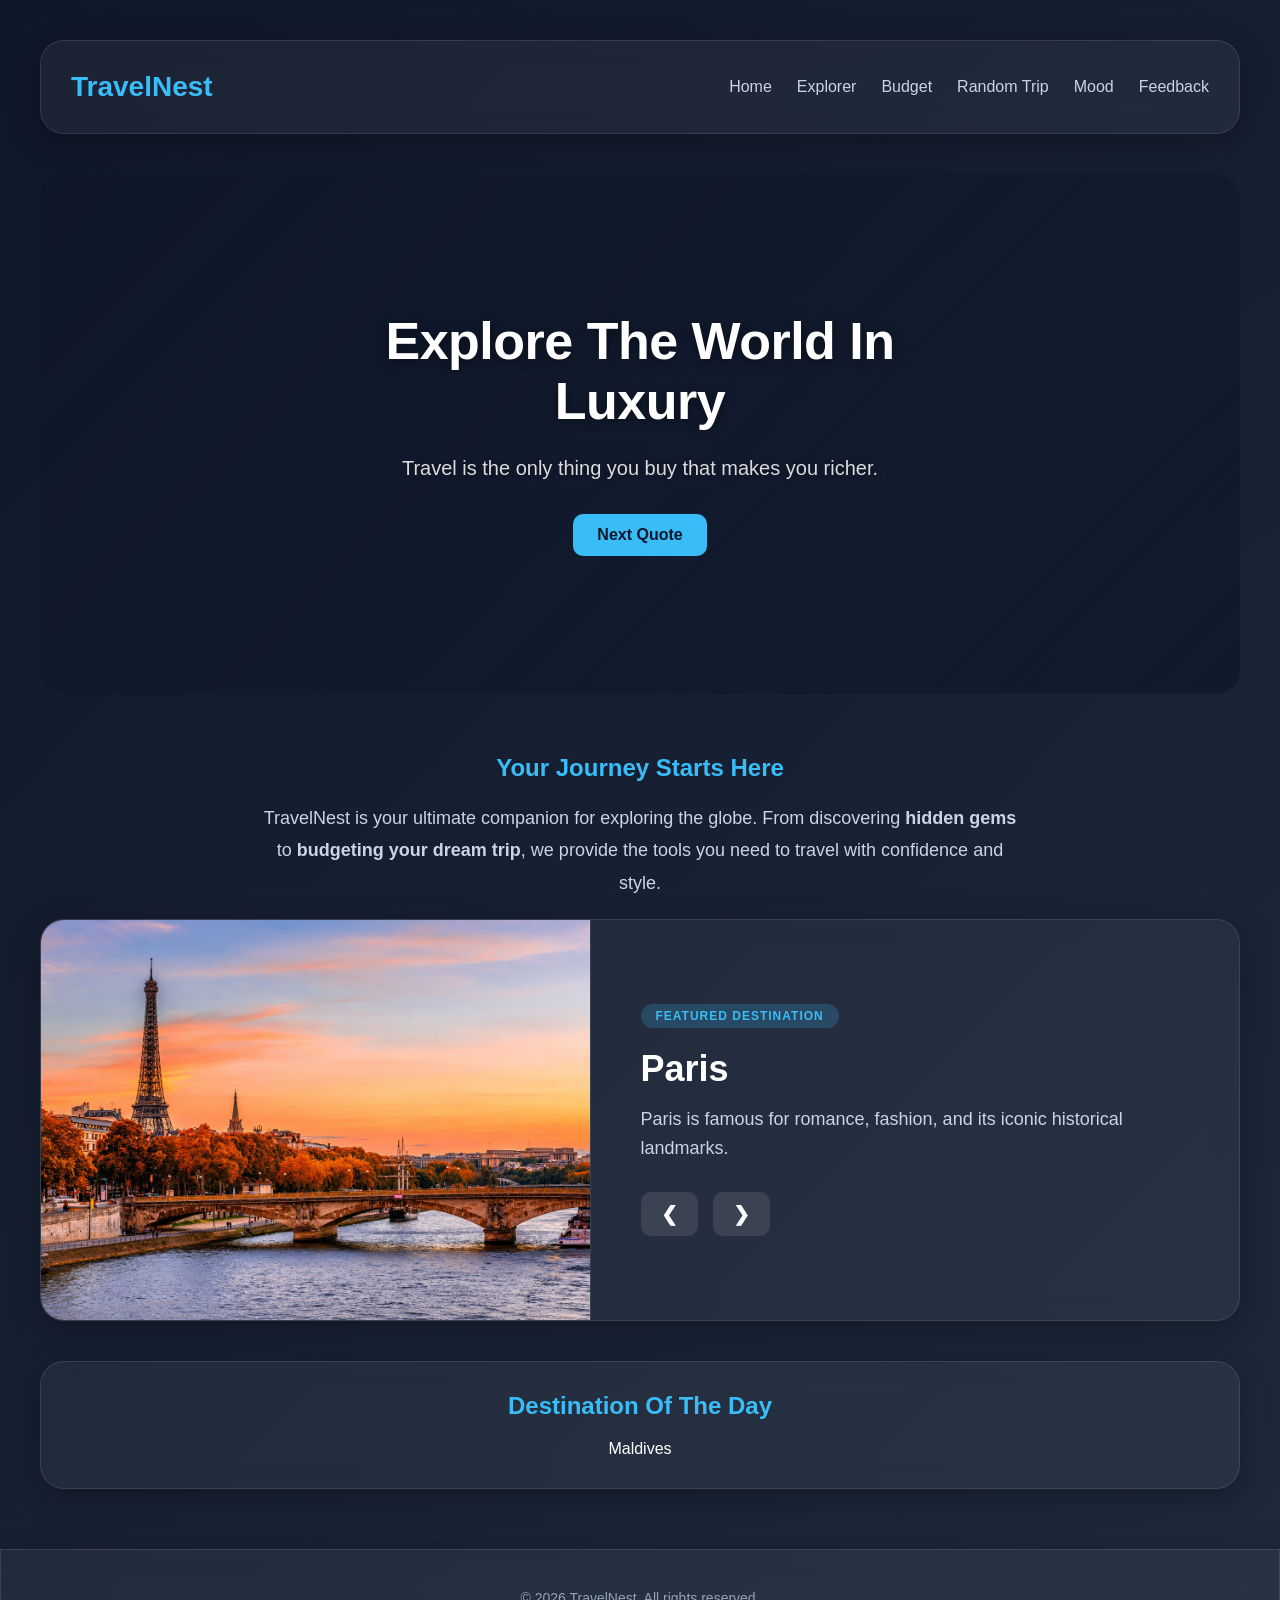
==== commit c04d2e9f: "fixed the footer and added a section to home page" ====
--- a/index.html
+++ b/index.html
@@ -23,7 +23,7 @@
         </ul>
     </nav>
 
-    <div class="container">
+    <div class="container" style="margin-bottom: 60px;">
         <header class="hero"
             style="background-image: url('https://images.unsplash.com/photo-1476514525535-07fb3b4ae5f1?auto=format&fit=crop&w=1920&q=80');">
             <div class="hero-overlay"></div>
@@ -33,6 +33,29 @@
                 <button onclick="changeQuote()">Next Quote</button>
             </div>
         </header>
+
+        <section class="section intro-text">
+            <h2>Your Journey Starts Here</h2>
+            <p>TravelNest is your ultimate companion for exploring the globe. From discovering <b>hidden gems</b> to <b>budgeting your dream trip</b>, we provide the tools you need to travel with confidence and style.</p>
+        </section>
+
+        <!-- New Slideshow Section -->
+        <section class="glass slideshow-section">
+            <div class="slideshow-container">
+                <div class="slideshow-image">
+                    <img id="slideImg" src="pictures/Paris.png" alt="Featured">
+                </div>
+                <div class="slideshow-content">
+                    <span class="badge">Featured Destination</span>
+                    <h2 id="slideTitle">Paris</h2>
+                    <p id="slideDesc">Paris is famous for romance, fashion, and its iconic historical landmarks.</p>
+                    <div class="slideshow-controls">
+                        <button class="control-btn" onclick="prevSlide()">❮</button>
+                        <button class="control-btn" onclick="nextSlide()">❯</button>
+                    </div>
+                </div>
+            </div>
+        </section>
 
         <section class="glass section">
             <h2>Destination Of The Day</h2>
--- a/style.css
+++ b/style.css
@@ -10,6 +10,9 @@
     color: white;
     min-height: 100vh;
     padding: 40px;
+    padding-bottom: 0;
+    display: flex;
+    flex-direction: column;
 }
 
 .navbar {
@@ -119,14 +122,35 @@
     text-align: center;
 }
 
+.intro-text {
+    max-width: 800px;
+    margin-left: auto;
+    margin-right: auto;
+    padding: 20px;
+}
+
+.intro-text p {
+    font-size: 18px;
+    color: #cbd5e1;
+    line-height: 1.8;
+}
+
 .section h2 {
     margin-bottom: 20px;
     color: #38bdf8;
 }
 
 .footer {
-    margin-top: 40px;
     text-align: center;
+    margin: auto -40px 0;
+    padding: 40px 30px 15px;
+    border-radius: 0;
+}
+
+.footer-bottom p {
+    margin: 0;
+    color: #94a3b8;
+    font-size: 14px;
 }
 
 .footer h3 {
@@ -168,6 +192,144 @@
         font-size: 30px;
     }
 
+}
+
+/* --- Slideshow Section --- */
+.slideshow-section {
+    margin-bottom: 40px;
+    padding: 0;
+    overflow: hidden;
+}
+
+.slideshow-container {
+    display: flex;
+    min-height: 400px;
+}
+
+.slideshow-image {
+    flex: 1;
+    height: 400px;
+    border-right: 1px solid rgba(255, 255, 255, 0.1);
+}
+
+.slideshow-image img {
+    width: 100%;
+    height: 100%;
+    object-fit: cover;
+}
+
+.slideshow-content {
+    flex: 1;
+    padding: 50px;
+    display: flex;
+    flex-direction: column;
+    justify-content: center;
+    text-align: left;
+}
+
+.badge {
+    display: inline-block;
+    padding: 5px 15px;
+    background: rgba(56, 189, 248, 0.2);
+    color: #38bdf8;
+    border-radius: 20px;
+    font-size: 12px;
+    font-weight: bold;
+    text-transform: uppercase;
+    letter-spacing: 1px;
+    margin-bottom: 20px;
+    width: fit-content;
+}
+
+.slideshow-content h2 {
+    font-size: 36px;
+    margin-bottom: 15px;
+    color: white;
+}
+
+.slideshow-content p {
+    font-size: 18px;
+    color: #cbd5e1;
+    line-height: 1.6;
+    margin-bottom: 30px;
+}
+
+.slideshow-controls {
+    display: flex;
+    gap: 15px;
+}
+
+.control-btn {
+    background: rgba(255, 255, 255, 0.1);
+    color: white;
+    padding: 10px 20px;
+    border-radius: 10px;
+    font-size: 20px;
+}
+
+.control-btn:hover {
+    background: #38bdf8;
+    color: #0f172a;
+}
+
+@media(max-width:900px) {
+    .slideshow-container {
+        flex-direction: column;
+    }
+    .slideshow-image {
+        height: 250px;
+    }
+    .slideshow-content {
+        padding: 30px;
+    }
+}
+
+/* --- Home Page Famous Places --- */
+.famous-grid {
+    display: grid;
+    grid-template-columns: repeat(auto-fit, minmax(300px, 1fr));
+    gap: 30px;
+    margin-top: 30px;
+}
+
+.famous-card {
+    background: rgba(255, 255, 255, 0.05);
+    border: 1px solid rgba(255, 255, 255, 0.1);
+    border-radius: 20px;
+    overflow: hidden;
+    transition: transform 0.3s ease;
+    text-align: left;
+}
+
+.famous-card:hover {
+    transform: translateY(-5px);
+}
+
+.famous-img-box {
+    height: 200px;
+    width: 100%;
+}
+
+.famous-img-box img {
+    width: 100%;
+    height: 100%;
+    object-fit: cover;
+}
+
+.famous-info {
+    padding: 20px;
+}
+
+.famous-info h3 {
+    color: #38bdf8;
+    margin-bottom: 10px;
+    font-size: 22px;
+}
+
+.famous-info p {
+    color: #cbd5e1;
+    font-size: 15px;
+    line-height: 1.5;
 }
 
 /* --- Explorer Page CSS --- */
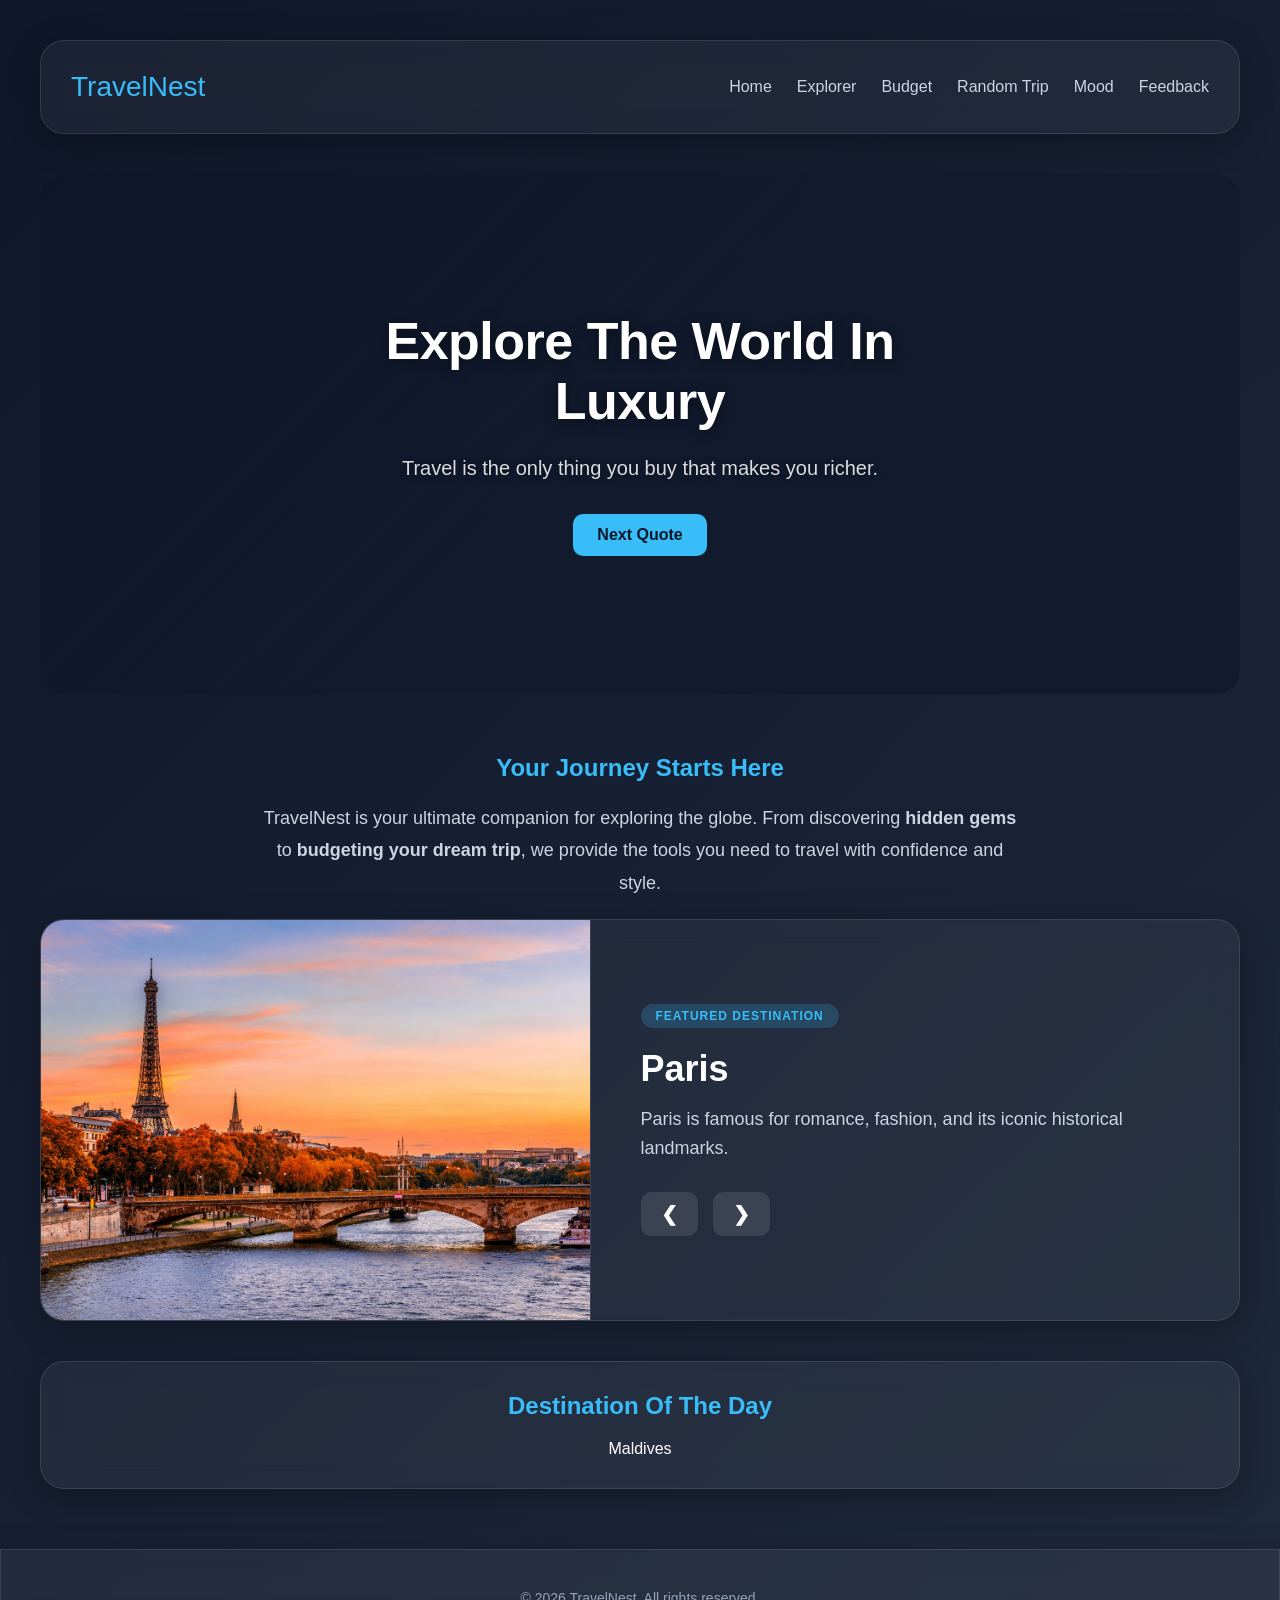
==== commit fb313779: "HTML errors fixed" ====
--- a/index.html
+++ b/index.html
@@ -11,7 +11,7 @@
 <body>
 
     <nav class="navbar glass">
-        <h2>TravelNest</h2>
+        <div class="logo">TravelNest</div>
         <div class="menu-btn" onclick="toggleMenu()">☰</div>
         <ul class="nav-links">
             <li><a href="index.html">Home</a></li>
--- a/style.css
+++ b/style.css
@@ -22,7 +22,7 @@
     margin-bottom: 40px;
 }
 
-.navbar h2 {
+.navbar .logo {
     color: #38bdf8;
     font-size: 28px;
 }
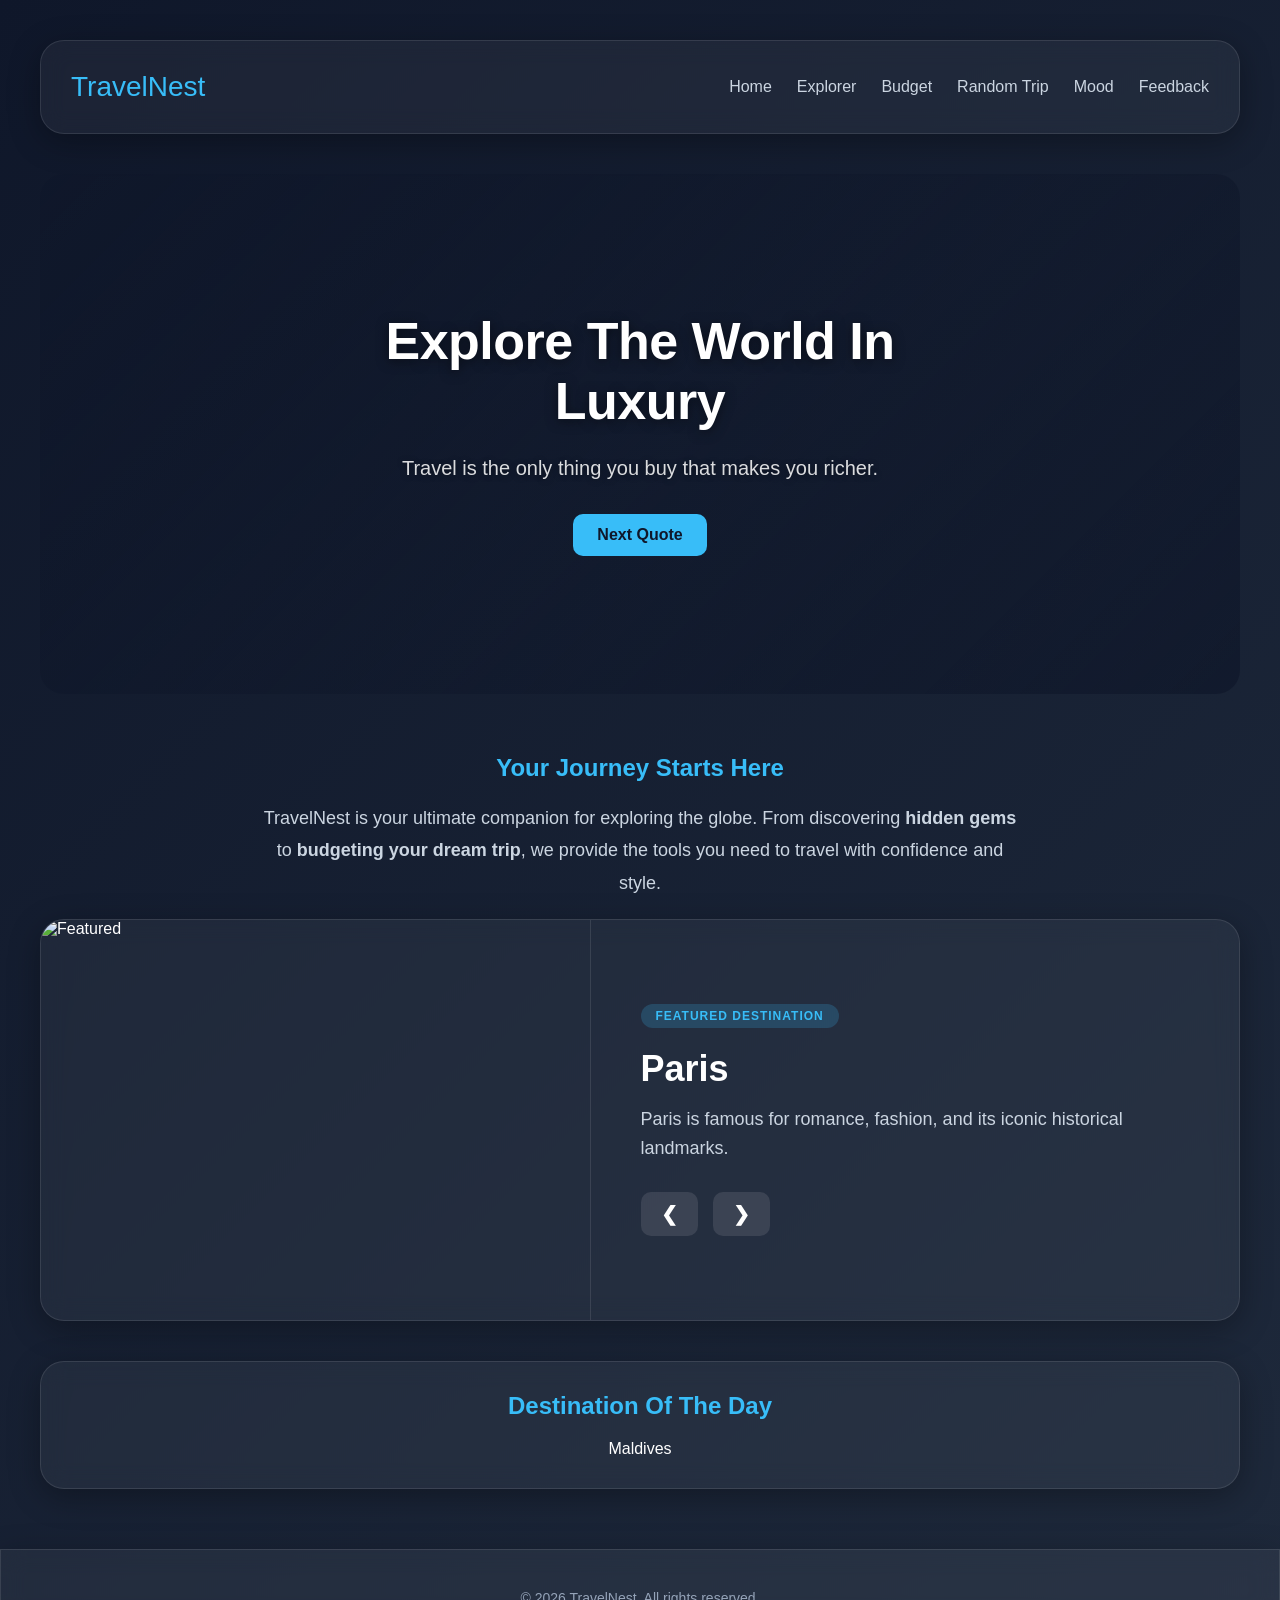
==== commit 3b600af2: "Image Format changed" ====
--- a/index.html
+++ b/index.html
@@ -43,7 +43,7 @@
         <section class="glass slideshow-section">
             <div class="slideshow-container">
                 <div class="slideshow-image">
-                    <img id="slideImg" src="pictures/Paris.png" alt="Featured">
+                    <img id="slideImg" src="pictures/Paris.webp" alt="Featured">
                 </div>
                 <div class="slideshow-content">
                     <span class="badge">Featured Destination</span>
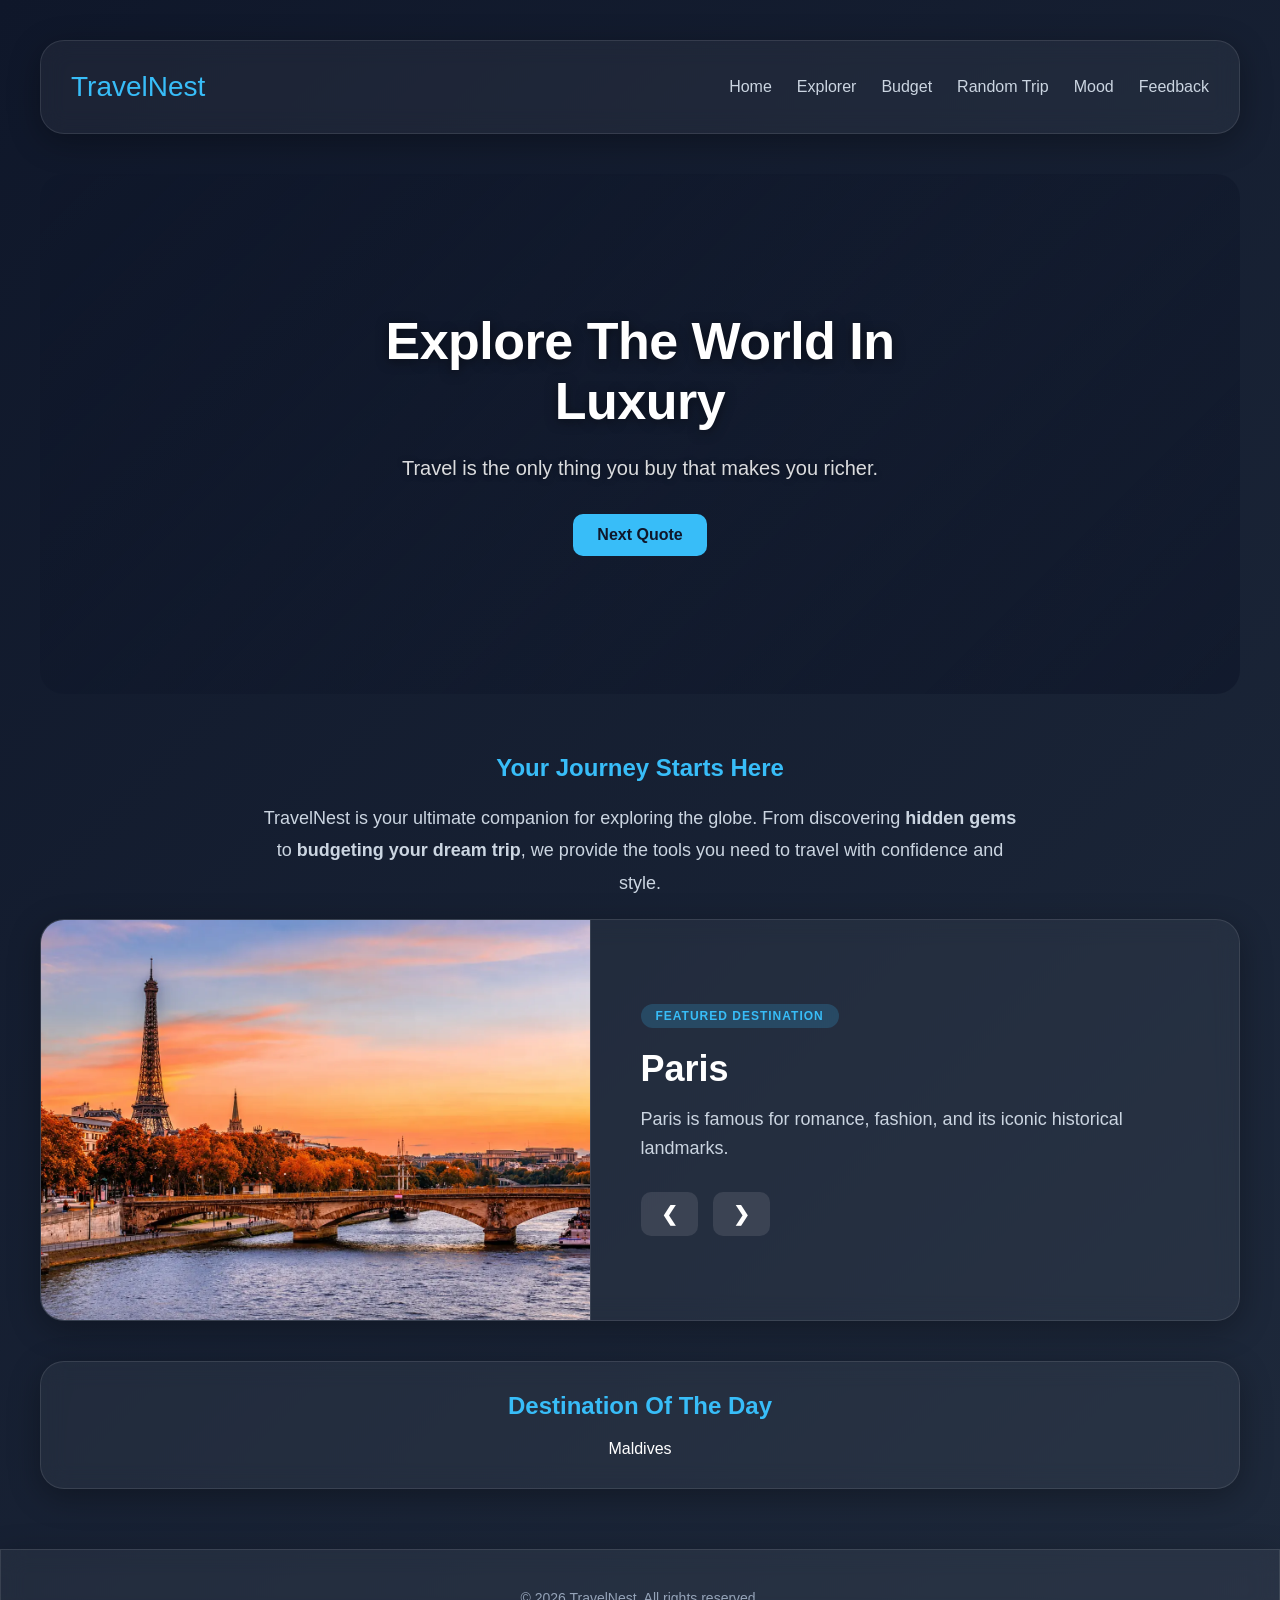
==== commit f829a9de: "PWA Added" ====
--- a/index.html
+++ b/index.html
@@ -6,6 +6,9 @@
     <meta name="viewport" content="width=device-width, initial-scale=1.0">
     <title>TravelNest</title>
     <link rel="stylesheet" href="style.css">
+    <link rel="icon" href="favicon.ico" type="image/x-icon">
+    <link rel="manifest" href="manifest.json">
+    <meta name="theme-color" content="#38bdf8">
 </head>
 
 <body>
